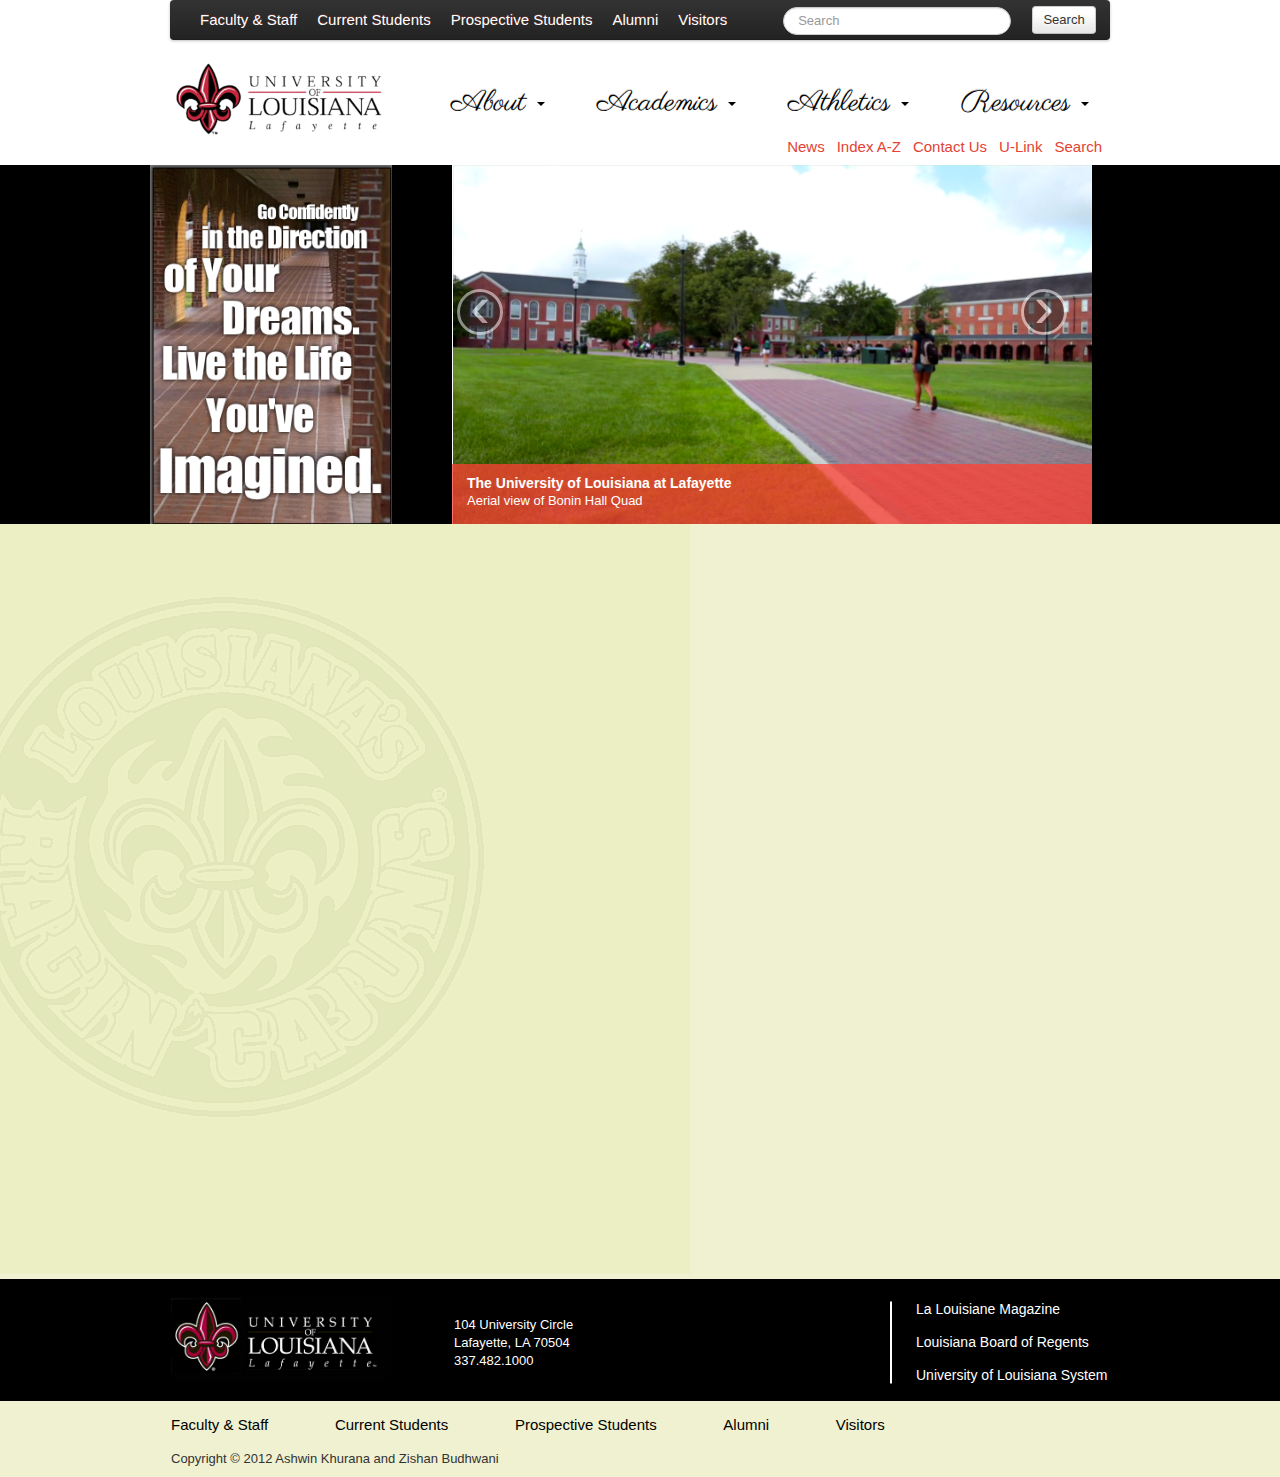
==== index.html @ d175e80d "Fixing black row to proper color" ====
<!DOCTYPE html>
<html lang="en">
  <head>
    <meta charset="utf-8">
    <title>A Generic Page</title>
    <meta name="description" content="something good should go here">
    <meta name="author" content="your name should go here">

    <!-- Le HTML5 shim, for IE6-8 support of HTML elements -->
    <!--[if lt IE 9]>
      <script src="http://html5shim.googlecode.com/svn/trunk/html5.js"></script>
    <![endif]-->

    <!-- Base Stylsheets http://twitter.github.com/bootstrap/ -->
    <link rel="stylesheet" href="stylesheets/lib/bootstrap.css" >
    <link rel="stylesheet" href="stylesheets/lib/jquery.fancybox.css" >


    <!-- Your Stylesheets -->
    <link rel="stylesheet" href="stylesheets/main.css" >
    <link href='http://fonts.googleapis.com/css?family=Parisienne' rel='stylesheet' type='text/css'>


    <!--  jQuery http://jquery.com/ -->
    <script src="javascripts/lib/jquery-1.7.1.min.js"></script>

    <!-- Bootstrap Javascripts http://twitter.github.com/bootstrap/javascript.html -->
    <script src="javascripts/lib/bootstrap.js"></script>

    <!-- Fancybox Lightbox http://fancyapps.com/fancybox/#examples -->
    <script src="javascripts/lib/jquery.fancybox.js"></script>


    <!-- Your Javascripts -->
    <script src="javascripts/main.js"></script>
    

  </head>

  <body>
  
    <div id="nav-top" class="container">  
    <div class="navbar">
      <div class="navbar-inner">
        <div class="container">
          <a class="btn btn-navbar" data-toggle="collapse" data-target=".nav-collapse">
            <span class="icon-bar"></span>
            <span class="icon-bar"></span>
            <span class="icon-bar"></span>
          </a>
          <div class="nav-collapse">
            <ul class="nav">
              <li class="white_font"><a href="facultystaff.html">Faculty & Staff</a></li>
              <li><a href="currentstudents.html">Current Students</a></li>
              <li><a href="prospectivestudents.html">Prospective Students</a></li>
              <li><a href="alumni.html">Alumni</a></li>
              <li><a href="visitors.html">Visitors</a></li>
            </ul>
            <ul id="search_top_nav" class="nav">
              <li>
                <input type="text" placeholder="Search" class="input-long search-query search_box_top_nav">
                <i class="icon-search icon-white search_icon_top_nav"></i>
                  <button type="submit" action="submit" class="btn">Search</button>
              </li>
            </ul> 
          </div>
        </div>
      </div>
    </div>
    </div>
    
    <div id="first_element" class="container">
      <div  class="span3 home_logo">
        <a href="index.html">
           <img id="home_logo" src="images/Home Logo.png">
        </a>
      </div>
      <div id="dropdown_nav" class="span6 navbar2">
        <div class="navbar-inner2">
        <div class="container">
          <a class="btn btn-navbar" data-toggle="collapse" data-target=".nav-collapse">
            <span class="icon-bar"></span>
            <span class="icon-bar"></span>
            <span class="icon-bar"></span>
          </a>
          <div class="nav-collapse">
            <ul class="nav2 entire_dropdown_shift_left">
              <ul class="nav2">
                  <li class="dropdown dropdown_spacing">
                    <a href="about.html" id="second_nav_dropdown_link">About <b class="caret"></b></a>
                    <ul class="dropdown-menu">
                      <li><a href="http://www.louisiana.edu/AboutUs/History/">U of L At a Glance</a></li>                                 
                      <li class="divider"></li>
                      <li><a href="http://www.louisiana.edu/AboutUs/President.shtml">President's Message</a></li>
                      <li class="divider"></li>
                      <li><a href="http://www.louisiana.edu/EconomicImpact/">Economic Impact</a></li>
                      <li class="divider"></li>
                      <li><a href="http://www.louisiana.edu/AboutUs/Excellence/">Areas of Excellence</a></li>
                      <li class="divider"></li>
                      <li><a href="http://www.louisiana.edu/AboutUs/AreaProfile/">Area Profile</a></li>
                      <li class="divider"></li>
                      <li><a href="http://www.louisiana.edu/AboutUs/CampusMap.pdf">Campus Map (pdf)</a></li>
                    </ul>
                  </li>
                  <li class="dropdown dropdown_spacing">
                    <a href="academics.html" id="second_nav_dropdown_link">Academics <b class="caret"></b></a>
                    <ul class="dropdown-menu">
                      <li><a href="http://www.louisiana.edu/Academic/programs.shtml">Undergraduate and</br> Graduate Programs</a></li>
                      <li class="divider"></li>
                      <li><a href="http://gradschool.ucs.louisiana.edu/">Graduate School</a></li>
                      <li class="divider"></li>
                      <li><a href="http://honors.louisiana.edu/">University Honors Program</a></li>
                      <li class="divider"></li>
                      <li><a href="http://www.louisiana.edu/Academic/accreditation.shtml">Accreditation Programs</a></li>
                      <li class="divider"></li>
                      <li><a href="academics.html">More...</a></li>
                    </ul>
                  </li>
                  <li class="dropdown dropdown_spacing">
                    <a href="#" id="second_nav_dropdown_link">Athletics <b class="caret"></b></a>
                    <ul class="dropdown-menu">
                      <li><a href="http://intramurals.louisiana.edu/clubsports.shtml">Club Sports</a></li>
                      <li class="divider"></li>
                      <li><a href="http://intramurals.louisiana.edu/">Recreational Sports</a></li>
                      <li class="divider"></li>
                      <li><a href="http://www.ragincajuns.com/">Ragin Cajuns Website</a></li>
                      <li class="divider"></li>
                      <li><a href="http://www.athleticnetwork.net/site.php">Ragin' Cajuns</br> Athletic Network</a></li>
                    </ul>
                  </li>
                  <li class="dropdown dropdown_spacing">
                    <a href="#" id="second_nav_dropdown_link">Resources <b class="caret"></b></a>
                    <ul class="dropdown-menu">
                      <li><a href="#">Library</a></li>
                      <li class="divider"></li>
                      <li><a href="#">Research</a></li>
                      <li class="divider"></li>
                      <li><a href="#">U of L System</a></li>
                    </ul>
                  </li>
                </ul>
            </ul>
          </div>
        </div>
      </div>
      </div>
      <div class="span-one-third pull-right">
        <ul id="third_nav" class="nav nav-pills">
          <li><a href="news.html">News</a></li>                                                                     <!-- Are we making another page for this? --> 
          <li><a href="http://www.louisiana.edu/AboutUs/IndexAZ.shtml">Index A-Z</a></li>
          <li><a href="contactus.html">Contact Us</a></li>
          <li><a href="https://portal.louisiana.edu:8443/uPortal/">U-Link</a></li>
          <li><a href="http://www.louisiana.edu/AboutUs/Search.shtml">Search</a></li>
        </ul>
      </div>
    </div>
    
    
    
    <div class="row">
      <div class="row">
    <div id="second_element" class="container">
        <img id="walkofhonor" src="images/honorwalktalk.png">
    
      <div id="myCarousel" class="carousel slide pull-right">
            <div class="carousel-inner">
              <div class="item active">
                <img src="images/sshot1.png" alt="">
                <div class="carousel-caption">
                  <h4>The University of Louisiana at Lafayette</h4>
                  <p> Aerial view of Bonin Hall Quad </p>
                </div>
              </div>
              <div class="item">
                <img src="images/sshot2.png" alt="">
                <div class="carousel-caption">
                  <h4>Harnessing the spirit of collaboration</h4>
                  <p></p>
                </div>
              </div>
              <div class="item">
                <img src="images/sshot3.png" alt="">
                <div class="carousel-caption">
                  <h4>Faculty and students work closely together</h4>
                  <p> </p>
                </div>
              </div>
              <div class="item">
                <img src="images/sshot4.png" alt="">
                <div class="carousel-caption">
                  <h4>Lorem ipsum dolor sit amet, consectetur adipisicing elit</h4>
                  <p>sed do eiusmod tempor incididunt</p> 
                </div>
              </div>
              <div class="item">
                <img src="images/sshot5.png" alt="">
                <div class="carousel-caption">
                  <h4>Lorem ipsum dolor sit amet, consectetur adipisicing elit</h4>
                  <p>sed do eiusmod tempor incididunt</p> 
                </div>
              </div>
              <div class="item">
                <img src="images/sshot6.png" alt="">
                <div class="carousel-caption">
                  <h4>Lorem ipsum dolor sit amet, consectetur adipisicing elit</h4>
                  <p>sed do eiusmod tempor incididunt</p> 
                </div>
              </div>
              <div class="item">
                <img src="images/sshot7.png" alt="">
                <div class="carousel-caption">
                  <h4>Lorem ipsum dolor sit amet, consectetur adipisicing elit</h4>
                  <p>sed do eiusmod tempor incididunt</p> 
                </div>
              </div>
              <div class="item">
                <img src="images/sshot8.png" alt="">
                <div class="carousel-caption">
                  <h4>Lorem ipsum dolor sit amet, consectetur adipisicing elit</h4>
                  <p>sed do eiusmod tempor incididunt</p> 
                </div>
              </div>
              <div class="item">
                <img src="images/sshot9.png" alt="">
                <div class="carousel-caption">
                  <h4>Lorem ipsum dolor sit amet, consectetur adipisicing elit</h4>
                  <p>sed do eiusmod tempor incididunt</p> 
                </div>
              </div>
              <div class="item">
                <img src="images/sshot10.png" alt="">
                <div class="carousel-caption">
                  <h4>Lorem ipsum dolor sit amet, consectetur adipisicing elit</h4>
                  <p>sed do eiusmod tempor incididunt</p>  
                </div>
              </div>
              <div class="item">
                <img src="images/sshot11.png" alt="">
                <div class="carousel-caption">
                  <h4>Lorem ipsum dolor sit amet, consectetur adipisicing elit</h4>
                  <p>sed do eiusmod tempor incididunt</p>  
                </div>
              </div>
              <div class="item">
                <img src="images/sshot12.png" alt="">
                <div class="carousel-caption">
                  <h4>Lorem ipsum dolor sit amet, consectetur adipisicing elit</h4>
                  <p>sed do eiusmod tempor incididunt</p>  
                </div>
              </div>
            </div>
            <a class="left carousel-control" href="#myCarousel" data-slide="prev">&lsaquo;</a>
            <a class="right carousel-control" href="#myCarousel" data-slide="next">&rsaquo;</a>
      </div>
    </div>
    
    
    
    
    <div id="musty_footer" class="row">
      <img src="images/background_seal.gif">
      <div class="container">
        
      </div>  
    </div>
      </div>
    </div>
    
    
    <div class="row">
      <div id="footerlogo_pushright" class="span3">
        <a href="index.html">
          <img src="images/footerlogo.png">
        </a>
      </div>
      <div class="span3">
        <p id="footer_address">104 University Circle</br>
        Lafayette, LA 70504</br>
        337.482.1000</p>
      </div>
      <div id="footerbar" class="span1 offset4">
        <img src="images/footerbar.png">
      </div>
      <div id="footer_menu" class="span3">
        <ul>
          <li id="footer_menu_link"><a href="http://www.louisiana.edu/Advancement/PRNS/lala/2011-SUMM/lalouSummer%202011.shtml">La Louisiane Magazine</a></li>
          <li id="footer_menu_link"><a href="http://www.regents.state.la.us/">Louisiana Board of Regents</a></li>
          <li id="footer_menu_link"><a href="http://www.ulsystem.net/">University of Louisiana System</a></li>
        </ul>
      </div>        
    </div>
    <div id="musty_footer" class="row">
      <ul class="footer">
        <li id="musty_footer_link" ><a href="facultystaff.html">Faculty & Staff</a></li>
        <li id="musty_footer_link"><a href="currentstudents.html">Current Students</a></li>
        <li id="musty_footer_link"><a href="prospectivestudents.html">Prospective Students</a></li>
        <li id="musty_footer_link"><a href="alumni.html">Alumni</a></li>
        <li id="musty_footer_link"><a href="visitors.html">Visitors</a></li>
      </ul>
      
      <footer class="footer">
        <p> Copyright &copy 2012 Ashwin Khurana and Zishan Budhwani</p>
      </footer>
    </div>
    

    <!-- Le javascript
    ================================================== -->
    <!-- Placed at the end of the document so the pages load faster -->
    <script src="../assets/js/jquery.js"></script>
    <script src="../assets/js/bootstrap-transition.js"></script>
    <script src="../assets/js/bootstrap-alert.js"></script>
    <script src="../assets/js/bootstrap-modal.js"></script>
    <script src="../assets/js/bootstrap-dropdown.js"></script>
    <script src="../assets/js/bootstrap-scrollspy.js"></script>
    <script src="../assets/js/bootstrap-tab.js"></script>
    <script src="../assets/js/bootstrap-tooltip.js"></script>
    <script src="../assets/js/bootstrap-popover.js"></script>
    <script src="../assets/js/bootstrap-button.js"></script>
    <script src="../assets/js/bootstrap-collapse.js"></script>
    <script src="../assets/js/bootstrap-carousel.js"></script>
    <script src="../assets/js/bootstrap-typeahead.js"></script>
    
    
   

  </body>
</html>
---- stylesheets/main.css ----
.search_box_top_nav {
    margin-top: 6.5px;
}

.search_icon_top_nav {
    margin-top: 4px;
}

.home_logo {
    margin-left: 0px;
}

.navbar .nav > li > a {
float: none;
padding: 10px 10px 11px;
line-height: 19px;
color: white;
text-decoration: none;
text-shadow: 0 -1px 0 rgba(277, 66, 52, .25);
font-size: 15px;
}

.navbar .nav > li {
    margin-left: 0px;
}


#dropdown_nav {
    margin-top: 49px;
    height: 36px;
    margin-left: 31px;
    margin-bottom: 0px;
}

#logo {
    margin-left: 15px;
}

#nav-top {
    height: 45px;
}

#search_top_nav {
    margin-left: 36px;
}

#third_nav {
    font-family: "Helvetica Neue", Helvetica, Arial, sans-serif;
    font-size: 15px;
}

#third_nav a {
    color: rgb(227, 66, 52);
    padding-left: 4px;
}


.navbar .nav > li > a:hover {
  background-color: transparent;
  color:  rgb(227, 66, 52);
  text-decoration: none;
}

.dropdown_spacing_resources {
    margin-right: 60px;
}

ul.nav2 li.dropdown:hover ul.dropdown-menu{
    /*allows for hovering over the dropdown to active it*/
    display: block;    
}

.dropdown-menu li > a:hover, .dropdown-menu .active > a, .dropdown-menu .active > a:hover {
  color: #ffffff;
  text-decoration: none;
  background-color: rgb(277, 66, 52);
}

/*Navbar 3 Stuff (Indexed Nav)
--------------------------------------------------------------------------------------------------------------
*/
 
 .nav-tabs > li > a, .nav-pills > li > a {
padding-right: 6px;
padding-left: 6px;
margin-right: 2px;
line-height: 14px;
}

/*Navbar 2 Stuff (Dropdown Nav)
--------------------------------------------------------------------------------------------------------------
*/

input,
textarea,
select,
.uneditable-input {
  display: inline-block;
  width: 198px;
  height: 18px;
  padding: 4px;
  margin-bottom: 9px;
  font-size: 13px;
  line-height: 18px;
  color: #555555;
  border: 1px solid #ccc;
  -webkit-border-radius: 3px;
  -moz-border-radius: 3px;
  border-radius: 3px;
}

.entire_dropdown_shift_left {
    margin-right: 100px;
}

.dropdown_spacing {
    padding-right: 32px;
}

.navbar2 {
  overflow: visible;
  margin-bottom: 18px;
}
.navbar-inner2 {
  padding-left: 20px;
  padding-right: 20px;
  background-color: rgb(255,255,255);
  
  /*
  background-image: -moz-linear-gradient(top, #333333, #222222);
  background-image: -ms-linear-gradient(top, #333333, #222222);
  background-image: -webkit-gradient(linear, 0 0, 0 100%, from(#333333), to(#222222));
  background-image: -webkit-linear-gradient(top, #333333, #222222);
  background-image: -o-linear-gradient(top, #333333, #222222);
  background-image: linear-gradient(top, #333333, #222222);
  
  background-repeat: repeat-x;
  filter: progid:DXImageTransform.Microsoft.gradient(startColorstr='#333333', endColorstr='#222222', GradientType=0);
  -webkit-border-radius: 4px;
  -moz-border-radius: 4px;
  border-radius: 4px;
  
  -webkit-box-shadow: 0 1px 3px rgba(0, 0, 0, 0.25), inset 0 -1px 0 rgba(0, 0, 0, 0.1);
  -moz-box-shadow: 0 1px 3px rgba(0, 0, 0, 0.25), inset 0 -1px 0 rgba(0, 0, 0, 0.1);
  box-shadow: 0 1px 3px rgba(0, 0, 0, 0.25), inset 0 -1px 0 rgba(0, 0, 0, 0.1);
  */
}

#second_nav_dropdown_link {
    font-size: 29px;
    font-family: 'Parisienne', cursive;
}

.btn-navbar {
  display: none;
  float: right;
  padding: 7px 10px;
  margin-left: 5px;
  margin-right: 5px;
  background-color: #2c2c2c;
  background-image: -moz-linear-gradient(top, #333333, #222222);
  background-image: -ms-linear-gradient(top, #333333, #222222);
  background-image: -webkit-gradient(linear, 0 0, 0 100%, from(#333333), to(#222222));
  background-image: -webkit-linear-gradient(top, #333333, #222222);
  background-image: -o-linear-gradient(top, #333333, #222222);
  background-image: linear-gradient(top, #333333, #222222);
  background-repeat: repeat-x;
  filter: progid:DXImageTransform.Microsoft.gradient(startColorstr='#333333', endColorstr='#222222', GradientType=0);
  border-color: #222222 #222222 #000000;
  border-color: rgba(0, 0, 0, 0.1) rgba(0, 0, 0, 0.1) rgba(0, 0, 0, 0.25);
  filter: progid:DXImageTransform.Microsoft.gradient(enabled = false);
  -webkit-box-shadow: inset 0 1px 0 rgba(255, 255, 255, 0.1), 0 1px 0 rgba(255, 255, 255, 0.075);
  -moz-box-shadow: inset 0 1px 0 rgba(255, 255, 255, 0.1), 0 1px 0 rgba(255, 255, 255, 0.075);
  box-shadow: inset 0 1px 0 rgba(255, 255, 255, 0.1), 0 1px 0 rgba(255, 255, 255, 0.075);
}
.btn-navbar:hover,
.btn-navbar:active,
.btn-navbar.active,
.btn-navbar.disabled,
.btn-navbar[disabled] {
  background-color: #222222;
}
.btn-navbar:active, .btn-navbar.active {
  background-color: #080808 \9;
}
.btn-navbar .icon-bar {
  display: block;
  width: 18px;
  height: 2px;
  background-color: #f5f5f5;
  -webkit-border-radius: 1px;
  -moz-border-radius: 1px;
  border-radius: 1px;
  -webkit-box-shadow: 0 1px 0 rgba(0, 0, 0, 0.25);
  -moz-box-shadow: 0 1px 0 rgba(0, 0, 0, 0.25);
  box-shadow: 0 1px 0 rgba(0, 0, 0, 0.25);
}
.btn-navbar .icon-bar + .icon-bar {
  margin-top: 3px;
}
.nav-collapse.collapse {
  height: auto;
}
.navbar2 .brand:hover {
  text-decoration: none;
}
.navbar2 .brand {
  float: left;
  display: block;
  padding: 8px 20px 12px;
  margin-left: -20px;
  font-size: 20px;
  font-weight: 200;
  line-height: 1;
  color: #ffffff;
}
.navbar2 .navbar-text {
  margin-bottom: 0;
  line-height: 40px;
  color:  rgb(227, 66, 52);
}
.navbar2 .navbar-text a:hover {
  color: #ffffff;
  background-color: transparent;
}
.navbar2 .btn, .navbar2 .btn-group {
  margin-top: 5px;
}
.navbar2 .btn-group .btn {
  margin-top: 0;
}
.navbar-fixed-top2 {
  position: fixed;
  top: 0;
  right: 0;
  left: 0;
  z-index: 1030;
}
.navbar-fixed-top2 .navbar-inner2 {
  padding-left: 0;
  padding-right: 0;
  -webkit-border-radius: 0;
  -moz-border-radius: 0;
  border-radius: 0;
}
.navbar2 .nav2 {
  position: relative;
  left: 0;
  display: block;
  float: left;
  margin: 0 10px 0 0;
}
.navbar2 .nav2.pull-right {
  float: right;
}
.navbar2 .nav2 > li {
  display: block;
  float: left;
}
.navbar2 .nav2 > li > a {
  float: none;
  padding: 10px 10px 11px;
  line-height: 19px;
  color: black;
  text-decoration: none;
  text-shadow: 0 -1px 0 rgba(0, 0, 0, 0.25);
}
.navbar2 .nav2 > li > a:hover {
  background-color: transparent;
  color:  rgb(227, 66, 52);
  text-decoration: none;
}
.navbar2 .nav2 .active > a, .navbar .nav2 .active > a:hover {
  color: #ffffff;
  text-decoration: none;
  background-color: #222222;
  background-color: rgba(0, 0, 0, 0.5);  
}
.navbar2 .divider-vertical {
  height: 40px;
  width: 1px;
  margin: 0 9px;
  overflow: hidden;
  background-color: #222222;
  border-right: 1px solid #333333;
}
.navbar2 .nav2.pull-right {
  margin-left: 10px;
  margin-right: 0;
}
.navbar .dropdown-menu {
  margin-top: 1px;
  -webkit-border-radius: 4px;
  -moz-border-radius: 4px;
  border-radius: 4px;
}
.navbar2 .dropdown-menu:before {
  content: '';
  display: inline-block;
  border-left: 7px solid transparent;
  border-right: 7px solid transparent;
  border-bottom: 7px solid #ccc;
  border-bottom-color: rgba(0, 0, 0, 0.2);
  position: absolute;
  top: -7px;
  left: 9px;
}
.navbar2 .dropdown-menu:after {
  content: '';
  display: inline-block;
  border-left: 6px solid transparent;
  border-right: 6px solid transparent;
  border-bottom: 6px solid #ffffff;
  position: absolute;
  top: -6px;
  left: 10px;
}
.navbar2 .nav2 .dropdown-toggle .caret, .navbar .nav2 .open.dropdown .caret {
  border-top-color: black;
}
.navbar2 .nav2 .active .caret {
  opacity: 1;
  filter: alpha(opacity=100);
}
.navbar2 .nav2 .open > .dropdown-toggle, .navbar .nav2 .active > .dropdown-toggle, .navbar .nav2 .open.active > .dropdown-toggle {
  background-color: transparent;
}
.navbar2 .nav2 .active > .dropdown-toggle:hover {
  color: #ffffff;
}
.navbar2 .nav2.pull-right .dropdown-menu {
  left: auto;
  right: 0;
}
.navbar2 .nav2.pull-right .dropdown-menu:before {
  left: auto;
  right: 12px;
}
.navbar2 .nav2.pull-right .dropdown-menu:after {
  left: auto;
  right: 13px;
}

.caret {
  display: inline-block;
  width: 0;
  height: 0;
  text-indent: -99999px;
  *text-indent: 0;
  vertical-align: top;
  border-left: 4px solid transparent;
  border-right: 4px solid transparent;
  border-top: 4px solid #000000;
  opacity: 1;
  filter: alpha(opacity=30);
  content: "\2193";
}


/*Footer Stuff
--------------------------------------------------------------------------------------------------------------
*/

.hero-unit1 {
  padding: 60px;
  margin-bottom: 30px;
  background-color: black;
  -webkit-border-radius: 6px;
  -moz-border-radius: 6px;
  border-radius: 6px;
}

.row {
  margin-left: -20px;
  *zoom: 1;
  background-color: black;
}

#footerlogo_pushright {
    margin-left: 191px;
    margin-top: 18px;
}

.footer {
    margin-left: 191px;
    margin-top: 15px;
}

#footer_address {
    margin-left: 43px;
    margin-top: 22px;
    color: white;
    margin-top: 37px;
}

#footerbar {
    margin-left: 246px;
    margin-top: 11px;
}

#footer_menu {
    margin-left: -46px;
}

#footer_menu ul {
    list-style-type: none;
    margin-top: 6px;
}

#footer_menu_link {
    padding-top: 15px;
    font-size: 14px;
}

#footer_menu_link a {
    color: white;
}

#footer_menu_link a:hover {
    color: rgb(277, 66, 52);
}

#musty_footer {
    background-color: rgb(239, 241, 208);
}

#musty_footer_link {
    display: inline;
    padding-right: 63px;
    margin-top: 10px;
}

#musty_footer_link a {
    color: black;
    font-size: 15px;
}

#musty_footer_link a:hover {
    color: rgb(277, 66, 52);
}


/* Home Page Carousel Stuff
--------------------------------------------------------------------------------------------------------------
*/


.carousel {
  position: relative;
  margin-bottom: 0px;
  line-height: 1;
  width: 640px;
  margin-right: 8px;
  
}
.carousel-inner {
  overflow: hidden;
  width: 100%;
  position: relative;
  margin-left: 10px;
}
.carousel .item {
  display: none;
  position: relative;
  -webkit-transition: 0.6s ease-in-out left;
  -moz-transition: 0.6s ease-in-out left;
  -ms-transition: 0.6s ease-in-out left;
  -o-transition: 0.6s ease-in-out left;
  transition: 0.6s ease-in-out left;
}
.carousel .item > img {
  display: block;
  line-height: 1;
}
.carousel .active, .carousel .next, .carousel .prev {
  display: block;
}
.carousel .active {
  left: 0;
}
.carousel .next, .carousel .prev {
  position: absolute;
  top: 0;
  width: 100%;
}
.carousel .next {
  left: 100%;
}
.carousel .prev {
  left: -100%;
}
.carousel .next.left, .carousel .prev.right {
  left: 0;
}
.carousel .active.left {
  left: -100%;
}
.carousel .active.right {
  left: 100%;
}
.carousel-control {
  position: absolute;
  top: 40%;
  left: 15px;
  width: 40px;
  height: 40px;
  margin-top: -20px;
  font-size: 60px;
  font-weight: 100;
  line-height: 30px;
  color: #ffffff;
  text-align: center;
  background: #222222;
  border: 3px solid #ffffff;
  -webkit-border-radius: 23px;
  -moz-border-radius: 23px;
  border-radius: 23px;
  opacity: 0.5;
  filter: alpha(opacity=50);
}
.carousel-control.right {
  left: auto;
  right: 15px;
}
.carousel-control:hover {
  color: #ffffff;
  text-decoration: none;
  opacity: 0.9;
  filter: alpha(opacity=90);
}
.carousel-caption {
  position: absolute;
  left: 0;
  right: 0;
  bottom: 0;
  padding: 10px 15px 5px;
  background: #333333;
  background: rgba(277, 66, 52, 0.75);
}
.carousel-caption h4, .carousel-caption p {
  color: #ffffff;
}


/* Middle of Home Page Stuff
--------------------------------------------------------------------------------------------------------------
*/

#walkofhonor {
    height: 360px;
}

#first_element {
    height: 120px;
}

#second_element {
    margin-top: 0px;
    height: 359px;
}

#home_logo {
    margin-top: 16px;
}

#middle_stuff {
    background-color: rgb(235, 239, 195);
    background-image: url('images/background_seal.gif');
    background-repeat:no-repeat;
    background-attachment:fixed;
    margin-left: 25px;
}

 {
    background-color: rgb(235, 239, 195);
}
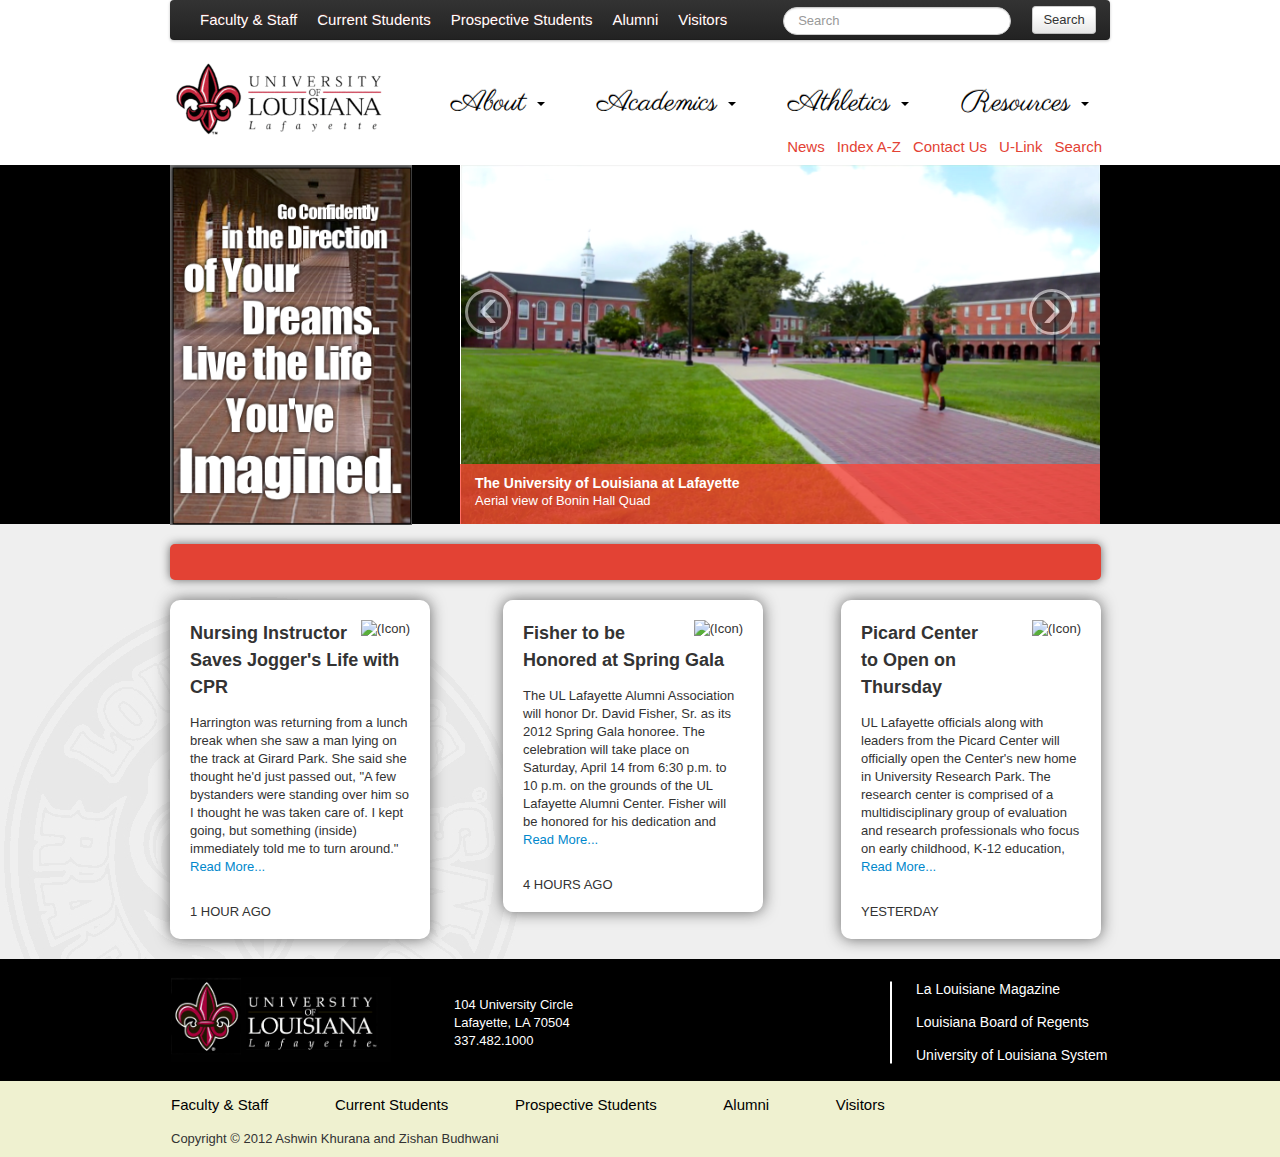
==== commit cd0e80d5: "Hella shit" ====
--- a/index.html
+++ b/index.html
@@ -146,7 +146,7 @@
       </div>
       <div class="span-one-third pull-right">
         <ul id="third_nav" class="nav nav-pills">
-          <li><a href="news.html">News</a></li>                                                                     <!-- Are we making another page for this? --> 
+          <li><a href="news.html">News</a></li>                                                                    
           <li><a href="http://www.louisiana.edu/AboutUs/IndexAZ.shtml">Index A-Z</a></li>
           <li><a href="contactus.html">Contact Us</a></li>
           <li><a href="https://portal.louisiana.edu:8443/uPortal/">U-Link</a></li>
@@ -157,8 +157,8 @@
     
     
     
-    <div class="row">
-      <div class="row">
+    <div id="middle_row" class="row">
+      <div id="middle_row" class="row">
     <div id="second_element" class="container">
         <img id="walkofhonor" src="images/honorwalktalk.png">
     
@@ -251,23 +251,51 @@
             </div>
             <a class="left carousel-control" href="#myCarousel" data-slide="prev">&lsaquo;</a>
             <a class="right carousel-control" href="#myCarousel" data-slide="next">&rsaquo;</a>
-      </div>
-    </div>
-    
-    
-    
-    
-    <div id="musty_footer" class="row">
-      <img src="images/background_seal.gif">
-      <div class="container">
-        
+        </div>    
+    </div>
+    </div>
+   </div>
+   
+    <div id="content_row" class="row">
+      <div id="news_bar_top"class="span10">
+        </br></br>
+      </div>
+      <div class="span3" id="floating_news1">
+        <img id="opacity1" alt="(Icon)" class="pull-right" src="http://aggieserve.tamu.edu/static/icons/png32/directory_listing.png">
+        <a href="http://www.louisiana.edu/Advancement/PRNS/news/2011/278.shtml"><h3 id="news_link">Nursing Instructor Saves Jogger's Life with CPR</h3></a>
+        <dl>
+          <p>Harrington was returning from a lunch break when she saw a man lying on the track at Girard Park. She said she thought he'd just passed out, "A      few          bystanders were standing over him so I thought he was taken care of. I kept going, but something (inside) immediately told me to turn around."
+             <a href="http://www.louisiana.edu/Advancement/PRNS/news/2011/278.shtml">Read More...</a>
+          </p>
+          </br>
+          <p>1 HOUR AGO</p>
+          </dl>
       </div>  
-    </div>
-      </div>
-    </div>
-    
-    
-    <div class="row">
+      <div class="span3" id="floating_news2">
+        <img id="opacity1" alt="(Icon)" class="pull-right" src="http://aggieserve.tamu.edu/static/icons/png32/directory_listing.png">
+        <a href="http://www.louisiana.edu/Advancement/PRNS/news/2011/291.shtml"><h3 id="news_link">Fisher to be </br>Honored at Spring Gala</h3></a>
+        <dl>
+          <p>The UL Lafayette Alumni Association will honor Dr. David Fisher, Sr. as its 2012 Spring Gala honoree. The celebration will take place on Saturday, April 14        from 6:30 p.m. to 10 p.m. on the grounds of the UL Lafayette Alumni Center. Fisher will be honored for his dedication and 
+             <a href="http://www.louisiana.edu/Advancement/PRNS/news/2011/291.shtml">Read More...</a>
+          </p>
+          </br>
+          <p>4 HOURS AGO</p>
+          </dl>
+      </div>
+      <div class="span3" id="floating_news3">
+        <img id="opacity1" alt="(Icon)" class="pull-right" src="http://aggieserve.tamu.edu/static/icons/png32/directory_listing.png">
+        <a href="http://www.louisiana.edu/Advancement/PRNS/news/2011/281.shtml"><h3 id="news_link">Picard Center </br>to Open on </br>Thursday</h3></a>
+        <dl>
+          <p>UL Lafayette officials along with leaders from the Picard Center will officially open the Center's new home in University Research Park. The research center is comprised of a multidisciplinary group of evaluation and research professionals who focus on early childhood, K-12 education,
+             <a href="http://www.louisiana.edu/Advancement/PRNS/news/2011/281.shtml">Read More...</a>
+          </p>
+          </br>
+          <p>YESTERDAY</p>
+          </dl>
+      </div>  
+    </div>
+    
+    <div id="row1" class="row">
       <div id="footerlogo_pushright" class="span3">
         <a href="index.html">
           <img src="images/footerlogo.png">
--- a/stylesheets/main.css
+++ b/stylesheets/main.css
@@ -377,6 +377,20 @@
   background-color: black;
 }
 
+#row1 {
+  margin-left: -20px;
+  *zoom: 1;
+  background-color: black;
+}
+
+#content_row {
+    background:url(background_seal.jpg);
+    background-color: rgb(239,239,239);
+    -moz-background-size:; /* Firefox 3.6 */
+    background-size:;
+    background-repeat:no-repeat;
+}
+
 #footerlogo_pushright {
     margin-left: 191px;
     margin-top: 18px;
@@ -445,13 +459,18 @@
 --------------------------------------------------------------------------------------------------------------
 */
 
+#myCarousel {
+    margin-left: 25px;
+   
+}
 
 .carousel {
   position: relative;
   margin-bottom: 0px;
   line-height: 1;
   width: 640px;
-  margin-right: 8px;
+  margin-right: 0px;
+   
   
 }
 .carousel-inner {
@@ -459,6 +478,7 @@
   width: 100%;
   position: relative;
   margin-left: 10px;
+  
 }
 .carousel .item {
   display: none;
@@ -468,6 +488,7 @@
   -ms-transition: 0.6s ease-in-out left;
   -o-transition: 0.6s ease-in-out left;
   transition: 0.6s ease-in-out left;
+  
 }
 .carousel .item > img {
   display: block;
@@ -549,6 +570,7 @@
 
 #walkofhonor {
     height: 360px;
+    margin-left: 20px;
 }
 
 #first_element {
@@ -558,6 +580,7 @@
 #second_element {
     margin-top: 0px;
     height: 359px;
+    background-color: black;
 }
 
 #home_logo {
@@ -565,13 +588,87 @@
 }
 
 #middle_stuff {
-    background-color: rgb(235, 239, 195);
-    background-image: url('images/background_seal.gif');
+    /*background-color: rgb(235, 239, 195);*/
+    background-image: url('/images/background_seal.gif');
     background-repeat:no-repeat;
     background-attachment:fixed;
     margin-left: 25px;
 }
 
- {
-    background-color: rgb(235, 239, 195);
-}+#middle_row {
+    background-color: black;
+}
+
+
+#floating_news1 {
+	
+        margin-left: 190px;
+        margin-top: 20px;
+        margin-bottom: 20px;
+	padding: 20px 20px 0px 20px;
+	background: #FFF;
+
+	border-radius: 10px;
+	-moz-border-radius: 10px;
+	-webkit-border-radius: 10px;
+	
+	-webkit-box-shadow:0 0 15px #666666; 
+	-moz-box-shadow: 0 0 15px #666666; 
+	box-shadow:0 0 15px #666666; 
+}
+
+#floating_news2 {
+	
+        margin-left: 73px;
+        margin-right: 58px;
+        margin-top: 20px;
+        margin-bottom: 20px;
+	padding: 20px 20px 0px 20px;
+	background: #FFF;
+
+	border-radius: 10px;
+	-moz-border-radius: 10px;
+	-webkit-border-radius: 10px;
+	
+	-webkit-box-shadow:0 0 15px #666666; 
+	-moz-box-shadow: 0 0 15px #666666; 
+	box-shadow:0 0 15px #666666; 
+}
+
+#floating_news3 {
+	
+        
+        margin-top: 20px;
+        margin-bottom: 20px;
+	padding: 20px 20px 0px 20px;
+	background: #FFF;
+
+	border-radius: 10px;
+	-moz-border-radius: 10px;
+	-webkit-border-radius: 10px;
+	
+	-webkit-box-shadow:0 0 15px #666666; 
+	-moz-box-shadow: 0 0 15px #666666; 
+	box-shadow:0 0 15px #666666; 
+}
+
+#news_bar_top {
+    margin-left: 190px;
+    margin-top: 20px;
+    width: 931px;
+    background: #E34234;
+    	border-radius: 5px;
+	-moz-border-radius: 5px;
+	-webkit-border-radius: 5px;
+	
+	-webkit-box-shadow:0 0 10px #666666; 
+	-moz-box-shadow: 0 0 10px #666666; 
+	box-shadow:0 0 10px #666666; 
+
+}
+
+#news_link:hover {
+  background-color: transparent;
+  color:  rgb(227, 66, 52);
+  text-decoration: none;
+}
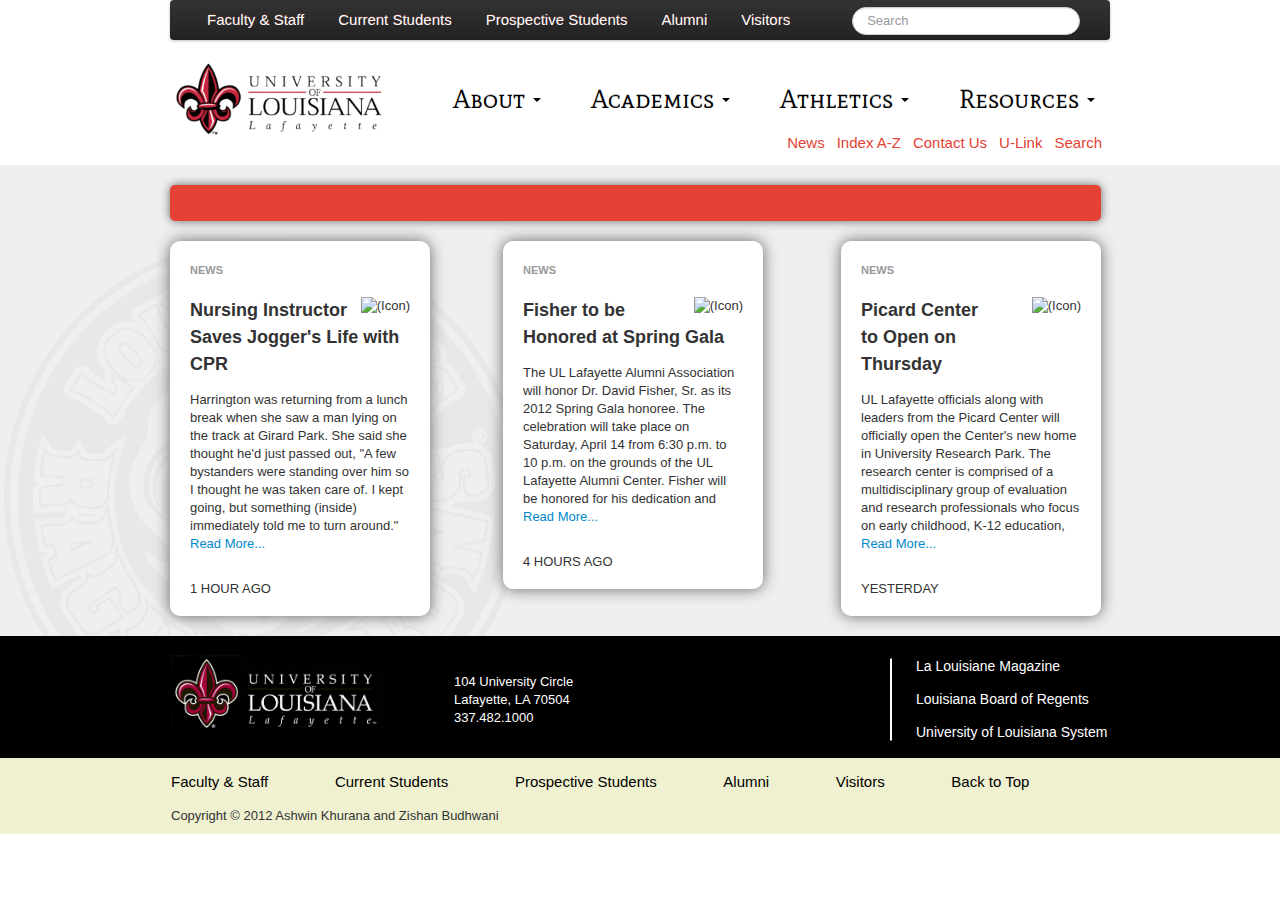
==== commit dabf4039: "Lots of Stuff" ====
--- a/index.html
+++ b/index.html
@@ -18,7 +18,7 @@
 
     <!-- Your Stylesheets -->
     <link rel="stylesheet" href="stylesheets/main.css" >
-    <link href='http://fonts.googleapis.com/css?family=Parisienne' rel='stylesheet' type='text/css'>
+    <link href='http://fonts.googleapis.com/css?family=Mate+SC' rel='stylesheet' type='text/css'>
 
 
     <!--  jQuery http://jquery.com/ -->
@@ -50,7 +50,7 @@
           </a>
           <div class="nav-collapse">
             <ul class="nav">
-              <li class="white_font"><a href="facultystaff.html">Faculty & Staff</a></li>
+              <li><a href="facultystaff.html">Faculty & Staff</a></li>
               <li><a href="currentstudents.html">Current Students</a></li>
               <li><a href="prospectivestudents.html">Prospective Students</a></li>
               <li><a href="alumni.html">Alumni</a></li>
@@ -60,7 +60,7 @@
               <li>
                 <input type="text" placeholder="Search" class="input-long search-query search_box_top_nav">
                 <i class="icon-search icon-white search_icon_top_nav"></i>
-                  <button type="submit" action="submit" class="btn">Search</button>
+                  
               </li>
             </ul> 
           </div>
@@ -157,7 +157,7 @@
     
     
     
-    <div id="middle_row" class="row">
+    <!--<div id="middle_row" class="row">
       <div id="middle_row" class="row">
     <div id="second_element" class="container">
         <img id="walkofhonor" src="images/honorwalktalk.png">
@@ -254,13 +254,14 @@
         </div>    
     </div>
     </div>
-   </div>
+   </div>-->
    
     <div id="content_row" class="row">
       <div id="news_bar_top"class="span10">
         </br></br>
       </div>
       <div class="span3" id="floating_news1">
+        <h6>NEWS</h6></br>
         <img id="opacity1" alt="(Icon)" class="pull-right" src="http://aggieserve.tamu.edu/static/icons/png32/directory_listing.png">
         <a href="http://www.louisiana.edu/Advancement/PRNS/news/2011/278.shtml"><h3 id="news_link">Nursing Instructor Saves Jogger's Life with CPR</h3></a>
         <dl>
@@ -272,6 +273,7 @@
           </dl>
       </div>  
       <div class="span3" id="floating_news2">
+        <h6>NEWS</h6></br>
         <img id="opacity1" alt="(Icon)" class="pull-right" src="http://aggieserve.tamu.edu/static/icons/png32/directory_listing.png">
         <a href="http://www.louisiana.edu/Advancement/PRNS/news/2011/291.shtml"><h3 id="news_link">Fisher to be </br>Honored at Spring Gala</h3></a>
         <dl>
@@ -283,6 +285,7 @@
           </dl>
       </div>
       <div class="span3" id="floating_news3">
+        <h6>NEWS</h6></br>
         <img id="opacity1" alt="(Icon)" class="pull-right" src="http://aggieserve.tamu.edu/static/icons/png32/directory_listing.png">
         <a href="http://www.louisiana.edu/Advancement/PRNS/news/2011/281.shtml"><h3 id="news_link">Picard Center </br>to Open on </br>Thursday</h3></a>
         <dl>
@@ -324,6 +327,8 @@
         <li id="musty_footer_link"><a href="prospectivestudents.html">Prospective Students</a></li>
         <li id="musty_footer_link"><a href="alumni.html">Alumni</a></li>
         <li id="musty_footer_link"><a href="visitors.html">Visitors</a></li>
+        <li id="musty_footer_link"><a href="index.html">Back to Top</a></li>
+
       </ul>
       
       <footer class="footer">
--- a/stylesheets/main.css
+++ b/stylesheets/main.css
@@ -4,7 +4,7 @@
 }
 
 .search_icon_top_nav {
-    margin-top: 4px;
+    margin-top: 5px;
 }
 
 .home_logo {
@@ -13,7 +13,7 @@
 
 .navbar .nav > li > a {
 float: none;
-padding: 10px 10px 11px;
+padding: 10px 17px 11px;
 line-height: 19px;
 color: white;
 text-decoration: none;
@@ -27,7 +27,7 @@
 
 
 #dropdown_nav {
-    margin-top: 49px;
+    margin-top: 45px;
     height: 36px;
     margin-left: 31px;
     margin-bottom: 0px;
@@ -42,7 +42,7 @@
 }
 
 #search_top_nav {
-    margin-left: 36px;
+    margin-left: 35px;
 }
 
 #third_nav {
@@ -115,7 +115,7 @@
 }
 
 .dropdown_spacing {
-    padding-right: 32px;
+    padding-right: 30px;
 }
 
 .navbar2 {
@@ -123,8 +123,8 @@
   margin-bottom: 18px;
 }
 .navbar-inner2 {
-  padding-left: 20px;
-  padding-right: 20px;
+  padding-left: 22px;
+  
   background-color: rgb(255,255,255);
   
   /*
@@ -148,8 +148,8 @@
 }
 
 #second_nav_dropdown_link {
-    font-size: 29px;
-    font-family: 'Parisienne', cursive;
+    font-size: 26px;
+    font-family: 'Mate SC', serif;
 }
 
 .btn-navbar {
@@ -249,7 +249,7 @@
   left: 0;
   display: block;
   float: left;
-  margin: 0 10px 0 0;
+  margin: 0 90px 0 0;
 }
 .navbar2 .nav2.pull-right {
   float: right;
@@ -672,3 +672,243 @@
   color:  rgb(227, 66, 52);
   text-decoration: none;
 }
+
+
+
+
+/*--------------------------------------------------Secondary Pages-------------------------------------------------*/
+
+#content_row_s {
+    background:url(secondary_seal.jpg);
+    background-color: rgb(239,239,239);
+    -moz-background-size:; /* Firefox 3.6 */
+    background-size:;
+    background-repeat:repeat-x;
+}
+
+.sidebar-nav {
+      border-top: 6px solid #A51C30;
+     border-radius: 5px;
+	-moz-border-radius: 5px;
+	-webkit-border-radius: 5px;   
+     border-top-width: 6px;
+     border-top-left-radius: 2px;
+     border-top-right-radius: 2px;
+     border-bottom-left-radius: 0px;
+     border-bottom-right-radius: 0px;
+     border-bottom-left-
+     border-top-style: solid;
+     border-top-color: red;
+    margin-left: 170px;
+    margin-right: -190px;
+    margin-top: 51px;
+    background-color: white;
+    padding: 10px 10px 10px 10px;
+}
+
+.breadcrumb {
+    margin-top: 10px;
+    margin-left: 190px;
+    width: 910px;
+}
+
+#content_row_super {
+    background:url(fac_1.bmp);
+    -moz-background-size:; /* Firefox 3.6 */
+    background-repeat:repeat-x;
+
+}
+
+#breadcrumb_link {
+    color: rgb(277, 66, 52);
+}
+
+#secondary_pg_header {
+    color:white;
+    margin-left: 190px;
+    font-size: 300%;
+    margin-top: -20px;
+}
+
+#header_description {
+    color:white;
+    margin-left: 190px;
+}
+
+/*-------------------------------Sidebar Navigation Stuff----------------------------------*/
+
+
+.nav-list .active > a {
+
+  color: #555555;
+  text-shadow: 0 -1px 0 rgba(0, 0, 0, 0.2);
+  background-color: rgb(277, 66, 52);
+  font-size: 12px;
+  font-family:Arial,Helvetica,sans-serif;
+  font-weight: bold;
+  padding: 10px 10px 10px 10px;
+}
+
+.nav-list .active > a:hover {
+  background-color: rgb(277, 66, 52);
+}
+
+.nav-list .inactive > a {
+  color: #555555;
+  text-shadow: 0 -1px 0 rgba(0, 0, 0, 0.2);
+  background-color: white;
+  font-family:Arial,Helvetica,sans-serif;
+  font-size: 12px;
+  font-weight: bold;
+  padding: 10px 10px 10px 10px;
+}
+
+.nav-list .inactive > a:hover {
+  background-color: white;
+  text-decoration: underline;
+  color: rgb(277, 66, 52);
+}
+
+/*-------------------------------Accordian Stuff----------------------------------*/
+
+.accordion {
+    border-top: 6px solid #A51C30;
+     border-radius: 5px;
+	-moz-border-radius: 5px;
+	-webkit-border-radius: 5px;   
+     border-top-width: 6px;
+     border-top-left-radius: 2px;
+     border-top-right-radius: 2px;
+     border-bottom-left-radius: 0px;
+     border-bottom-right-radius: 0px;
+     border-bottom-left-
+     border-top-style: solid;
+     border-top-color: red;
+  margin-top: 51px;
+  margin-bottom: 18px;
+  margin-left: 220px;
+}
+
+.accordion-group {
+     
+  margin-bottom: 2px;
+  border: 1px solid #e5e5e5;
+  -webkit-border-radius: 3px;
+  -moz-border-radius: 3px;
+  border-radius: 3px;
+  background-color: white;
+}
+
+.accordion-toggle {
+    color: rgb(81, 81, 81);
+    text-decoration: none;
+}
+
+.accordion-toggle:hover {
+    color: rgb(277, 66, 52);
+    text-decoration: underline;
+}
+
+.two-columns {
+    -moz-column-count:2; /* Firefox */
+    -webkit-column-count:2; /* Safari and Chrome */
+    column-count:2;
+}
+
+/*-------------------------------Middle-Page Headers----------------------------------*/
+
+#floating_header1 {
+	
+        margin-left: 244px;
+        margin-top: 50px;
+        margin-bottom: 20px;
+	padding: 20px 20px 0px 20px;
+	background: #FFF;
+
+	border-radius: 10px;
+	-moz-border-radius: 10px;
+	-webkit-border-radius: 10px;
+	
+	-webkit-box-shadow:0 0 10px #666666; 
+	-moz-box-shadow: 0 0 10px #666666; 
+	box-shadow:0 0 10px #666666; 
+}
+
+#floating_header2 {
+	height: 212px;
+        margin-left: 30px;
+        margin-right: 58px;
+        margin-top: 50px;
+        margin-bottom: 10px;
+	padding: 10px 20px 10px 20px;
+	background: #FFF;
+
+	border-radius: 10px;
+	-moz-border-radius: 10px;
+	-webkit-border-radius: 10px;
+	
+	-webkit-box-shadow:0 0 5px #666666; 
+	-moz-box-shadow: 0 0 5px #666666; 
+	box-shadow:0 0 5px #666666; 
+}
+
+.img_shadow {
+    -webkit-box-shadow:0 0 1px #666666; 
+	-moz-box-shadow: 0 0 1px #666666; 
+	box-shadow:0 0 1px #666666; 
+}
+
+#floating_header2-2 {
+	height: 210px;
+        margin-left: 30px;
+        margin-right: 58px;
+        margin-top: 10px;
+        margin-bottom: 10px;
+	padding: 10px 20px 10px 20px;
+	background: #FFF;
+
+	border-radius: 10px;
+	-moz-border-radius: 10px;
+	-webkit-border-radius: 10px;
+	
+	-webkit-box-shadow:0 0 15px #666666; 
+	-moz-box-shadow: 0 0 5px #666666; 
+	box-shadow:0 0 5px #666666; 
+}
+
+#floating_header2-3 {
+	height: 232px;
+        margin-left: 0px;
+        margin-right: 170px;
+        margin-top: 10px;
+        margin-bottom: 10px;
+	padding: 10px 20px 10px 20px;
+	background: #FFF;
+
+	border-radius: 10px;
+	-moz-border-radius: 10px;
+	-webkit-border-radius: 10px;
+	
+	-webkit-box-shadow:0 0 15px #666666; 
+	-moz-box-shadow: 0 0 5px #666666; 
+	box-shadow:0 0 5px #666666; 
+}
+
+#gradbullsshot {
+    height: 126px;
+    margin-left: 28px;
+}
+
+#shift_gradbull_link {
+    margin-left: 28px;
+}
+
+
+#shift_gradbull_link:hover {
+    color: rgb(277, 66, 52);
+}
+
+#adcalsshot {
+    height: 128px;
+    margin-left: 30px;
+}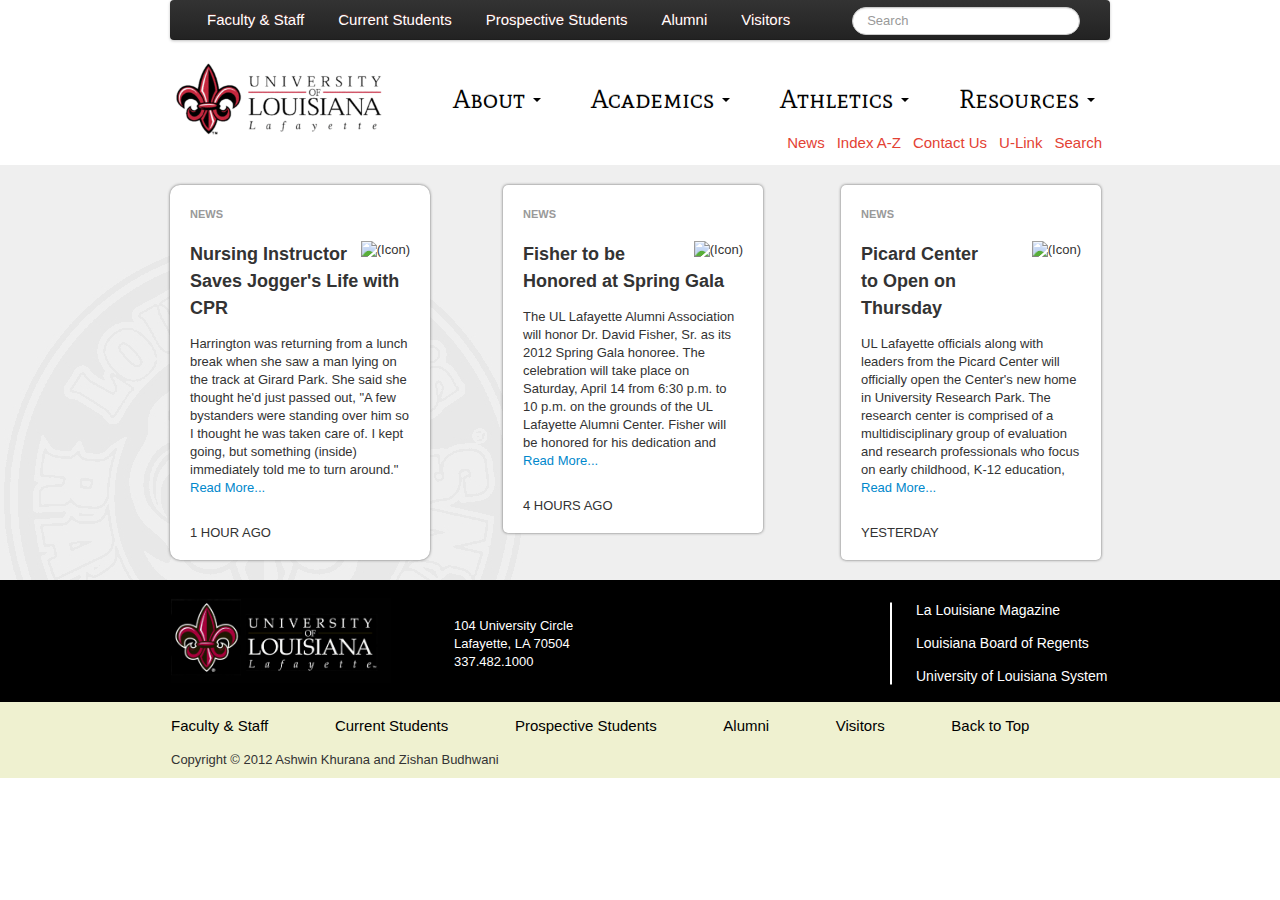
==== commit a78b2fa9: "made search bar icon linkable to "search" on louisiana.edu" ====
--- a/index.html
+++ b/index.html
@@ -59,8 +59,9 @@
             <ul id="search_top_nav" class="nav">
               <li>
                 <input type="text" placeholder="Search" class="input-long search-query search_box_top_nav">
-                <i class="icon-search icon-white search_icon_top_nav"></i>
-                  
+                <a id="search-icon_link" href="http://www.louisiana.edu/AboutUs/Search.shtml">
+                  <i class="icon-search icon-white search_icon_top_nav"></i>
+                </a>   
               </li>
             </ul> 
           </div>
@@ -257,9 +258,9 @@
    </div>-->
    
     <div id="content_row" class="row">
-      <div id="news_bar_top"class="span10">
+      <!--<div id="news_bar_top"class="span10">----------------------Red Bar separating news part 
         </br></br>
-      </div>
+      </div>---------->
       <div class="span3" id="floating_news1">
         <h6>NEWS</h6></br>
         <img id="opacity1" alt="(Icon)" class="pull-right" src="http://aggieserve.tamu.edu/static/icons/png32/directory_listing.png">
--- a/stylesheets/main.css
+++ b/stylesheets/main.css
@@ -4,7 +4,13 @@
 }
 
 .search_icon_top_nav {
-    margin-top: 5px;
+    margin-top: 7px;
+}
+
+#search-icon_link {
+    padding: 0px 0px 0px 0px;
+    display: inline;
+    
 }
 
 .home_logo {
@@ -612,9 +618,9 @@
 	-moz-border-radius: 10px;
 	-webkit-border-radius: 10px;
 	
-	-webkit-box-shadow:0 0 15px #666666; 
-	-moz-box-shadow: 0 0 15px #666666; 
-	box-shadow:0 0 15px #666666; 
+	-webkit-box-shadow:0 0 3px #666666; 
+	-moz-box-shadow: 0 0 3px #666666; 
+	box-shadow:0 0 3px #666666; 
 }
 
 #floating_news2 {
@@ -626,13 +632,13 @@
 	padding: 20px 20px 0px 20px;
 	background: #FFF;
 
-	border-radius: 10px;
-	-moz-border-radius: 10px;
-	-webkit-border-radius: 10px;
-	
-	-webkit-box-shadow:0 0 15px #666666; 
-	-moz-box-shadow: 0 0 15px #666666; 
-	box-shadow:0 0 15px #666666; 
+	border-radius: 5px;
+	-moz-border-radius: 5px;
+	-webkit-border-radius: 5px;
+	
+	-webkit-box-shadow:0 0 3px #666666; 
+	-moz-box-shadow: 0 0 3px #666666; 
+	box-shadow:0 0 3px #666666; 
 }
 
 #floating_news3 {
@@ -643,13 +649,13 @@
 	padding: 20px 20px 0px 20px;
 	background: #FFF;
 
-	border-radius: 10px;
-	-moz-border-radius: 10px;
-	-webkit-border-radius: 10px;
-	
-	-webkit-box-shadow:0 0 15px #666666; 
-	-moz-box-shadow: 0 0 15px #666666; 
-	box-shadow:0 0 15px #666666; 
+	border-radius: 5px;
+	-moz-border-radius: 5px;
+	-webkit-border-radius: 5px;
+	
+	-webkit-box-shadow:0 0 3px #666666; 
+	-moz-box-shadow: 0 0 3px #666666; 
+	box-shadow:0 0 3px #666666; 
 }
 
 #news_bar_top {
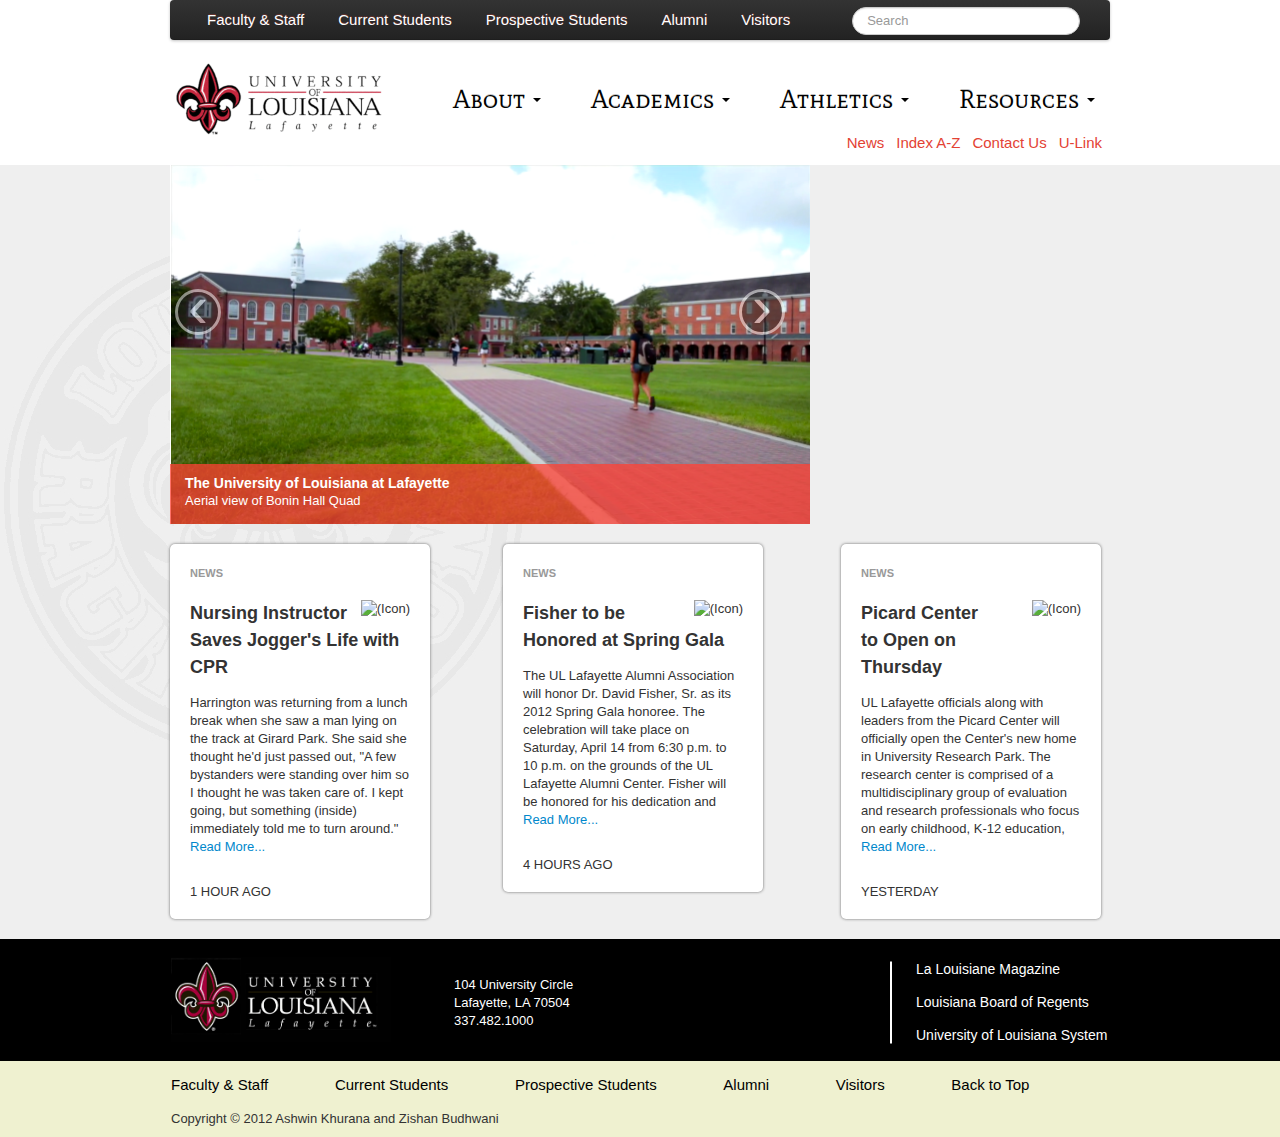
==== commit 9918d293: "Deleted middle Row stuff from home page and moved carousel" ====
--- a/index.html
+++ b/index.html
@@ -151,116 +151,111 @@
           <li><a href="http://www.louisiana.edu/AboutUs/IndexAZ.shtml">Index A-Z</a></li>
           <li><a href="contactus.html">Contact Us</a></li>
           <li><a href="https://portal.louisiana.edu:8443/uPortal/">U-Link</a></li>
-          <li><a href="http://www.louisiana.edu/AboutUs/Search.shtml">Search</a></li>
         </ul>
       </div>
     </div>
     
     
-    
-    <!--<div id="middle_row" class="row">
-      <div id="middle_row" class="row">
-    <div id="second_element" class="container">
-        <img id="walkofhonor" src="images/honorwalktalk.png">
-    
-      <div id="myCarousel" class="carousel slide pull-right">
-            <div class="carousel-inner">
-              <div class="item active">
-                <img src="images/sshot1.png" alt="">
-                <div class="carousel-caption">
-                  <h4>The University of Louisiana at Lafayette</h4>
-                  <p> Aerial view of Bonin Hall Quad </p>
-                </div>
-              </div>
-              <div class="item">
-                <img src="images/sshot2.png" alt="">
-                <div class="carousel-caption">
-                  <h4>Harnessing the spirit of collaboration</h4>
-                  <p></p>
-                </div>
-              </div>
-              <div class="item">
-                <img src="images/sshot3.png" alt="">
-                <div class="carousel-caption">
-                  <h4>Faculty and students work closely together</h4>
-                  <p> </p>
-                </div>
-              </div>
-              <div class="item">
-                <img src="images/sshot4.png" alt="">
-                <div class="carousel-caption">
-                  <h4>Lorem ipsum dolor sit amet, consectetur adipisicing elit</h4>
-                  <p>sed do eiusmod tempor incididunt</p> 
-                </div>
-              </div>
-              <div class="item">
-                <img src="images/sshot5.png" alt="">
-                <div class="carousel-caption">
-                  <h4>Lorem ipsum dolor sit amet, consectetur adipisicing elit</h4>
-                  <p>sed do eiusmod tempor incididunt</p> 
-                </div>
-              </div>
-              <div class="item">
-                <img src="images/sshot6.png" alt="">
-                <div class="carousel-caption">
-                  <h4>Lorem ipsum dolor sit amet, consectetur adipisicing elit</h4>
-                  <p>sed do eiusmod tempor incididunt</p> 
-                </div>
-              </div>
-              <div class="item">
-                <img src="images/sshot7.png" alt="">
-                <div class="carousel-caption">
-                  <h4>Lorem ipsum dolor sit amet, consectetur adipisicing elit</h4>
-                  <p>sed do eiusmod tempor incididunt</p> 
-                </div>
-              </div>
-              <div class="item">
-                <img src="images/sshot8.png" alt="">
-                <div class="carousel-caption">
-                  <h4>Lorem ipsum dolor sit amet, consectetur adipisicing elit</h4>
-                  <p>sed do eiusmod tempor incididunt</p> 
-                </div>
-              </div>
-              <div class="item">
-                <img src="images/sshot9.png" alt="">
-                <div class="carousel-caption">
-                  <h4>Lorem ipsum dolor sit amet, consectetur adipisicing elit</h4>
-                  <p>sed do eiusmod tempor incididunt</p> 
-                </div>
-              </div>
-              <div class="item">
-                <img src="images/sshot10.png" alt="">
-                <div class="carousel-caption">
-                  <h4>Lorem ipsum dolor sit amet, consectetur adipisicing elit</h4>
-                  <p>sed do eiusmod tempor incididunt</p>  
-                </div>
-              </div>
-              <div class="item">
-                <img src="images/sshot11.png" alt="">
-                <div class="carousel-caption">
-                  <h4>Lorem ipsum dolor sit amet, consectetur adipisicing elit</h4>
-                  <p>sed do eiusmod tempor incididunt</p>  
-                </div>
-              </div>
-              <div class="item">
-                <img src="images/sshot12.png" alt="">
-                <div class="carousel-caption">
-                  <h4>Lorem ipsum dolor sit amet, consectetur adipisicing elit</h4>
-                  <p>sed do eiusmod tempor incididunt</p>  
-                </div>
-              </div>
-            </div>
-            <a class="left carousel-control" href="#myCarousel" data-slide="prev">&lsaquo;</a>
-            <a class="right carousel-control" href="#myCarousel" data-slide="next">&rsaquo;</a>
-        </div>    
-    </div>
-    </div>
-   </div>-->
    
     <div id="content_row" class="row">
       <!--<div id="news_bar_top"class="span10">----------------------Red Bar separating news part 
         </br></br>
       </div>---------->
+      
+      
+      <div id="myCarousel" class="carousel slide">
+            <div class="carousel-inner">
+              <div class="item active">
+                <img src="images/sshot1.png" alt="">
+                <div class="carousel-caption">
+                  <h4>The University of Louisiana at Lafayette</h4>
+                  <p> Aerial view of Bonin Hall Quad </p>
+                </div>
+              </div>
+              <div class="item">
+                <img src="images/sshot2.png" alt="">
+                <div class="carousel-caption">
+                  <h4>Harnessing the spirit of collaboration</h4>
+                  <p></p>
+                </div>
+              </div>
+              <div class="item">
+                <img src="images/sshot3.png" alt="">
+                <div class="carousel-caption">
+                  <h4>Faculty and students work closely together</h4>
+                  <p> </p>
+                </div>
+              </div>
+              <div class="item">
+                <img src="images/sshot4.png" alt="">
+                <div class="carousel-caption">
+                  <h4>Lorem ipsum dolor sit amet, consectetur adipisicing elit</h4>
+                  <p>sed do eiusmod tempor incididunt</p> 
+                </div>
+              </div>
+              <div class="item">
+                <img src="images/sshot5.png" alt="">
+                <div class="carousel-caption">
+                  <h4>Lorem ipsum dolor sit amet, consectetur adipisicing elit</h4>
+                  <p>sed do eiusmod tempor incididunt</p> 
+                </div>
+              </div>
+              <div class="item">
+                <img src="images/sshot6.png" alt="">
+                <div class="carousel-caption">
+                  <h4>Lorem ipsum dolor sit amet, consectetur adipisicing elit</h4>
+                  <p>sed do eiusmod tempor incididunt</p> 
+                </div>
+              </div>
+              <div class="item">
+                <img src="images/sshot7.png" alt="">
+                <div class="carousel-caption">
+                  <h4>Lorem ipsum dolor sit amet, consectetur adipisicing elit</h4>
+                  <p>sed do eiusmod tempor incididunt</p> 
+                </div>
+              </div>
+              <div class="item">
+                <img src="images/sshot8.png" alt="">
+                <div class="carousel-caption">
+                  <h4>Lorem ipsum dolor sit amet, consectetur adipisicing elit</h4>
+                  <p>sed do eiusmod tempor incididunt</p> 
+                </div>
+              </div>
+              <div class="item">
+                <img src="images/sshot9.png" alt="">
+                <div class="carousel-caption">
+                  <h4>Lorem ipsum dolor sit amet, consectetur adipisicing elit</h4>
+                  <p>sed do eiusmod tempor incididunt</p> 
+                </div>
+              </div>
+              <div class="item">
+                <img src="images/sshot10.png" alt="">
+                <div class="carousel-caption">
+                  <h4>Lorem ipsum dolor sit amet, consectetur adipisicing elit</h4>
+                  <p>sed do eiusmod tempor incididunt</p>  
+                </div>
+              </div>
+              <div class="item">
+                <img src="images/sshot11.png" alt="">
+                <div class="carousel-caption">
+                  <h4>Lorem ipsum dolor sit amet, consectetur adipisicing elit</h4>
+                  <p>sed do eiusmod tempor incididunt</p>  
+                </div>
+              </div>
+              <div class="item">
+                <img src="images/sshot12.png" alt="">
+                <div class="carousel-caption">
+                  <h4>Lorem ipsum dolor sit amet, consectetur adipisicing elit</h4>
+                  <p>sed do eiusmod tempor incididunt</p>  
+                </div>
+              </div>
+            </div>
+            <a class="left carousel-control" href="#myCarousel" data-slide="prev">&lsaquo;</a>
+            <a class="right carousel-control" href="#myCarousel" data-slide="next">&rsaquo;</a>
+      </div>
+      
+      
+      
       <div class="span3" id="floating_news1">
         <h6>NEWS</h6></br>
         <img id="opacity1" alt="(Icon)" class="pull-right" src="http://aggieserve.tamu.edu/static/icons/png32/directory_listing.png">
--- a/stylesheets/main.css
+++ b/stylesheets/main.css
@@ -466,7 +466,7 @@
 */
 
 #myCarousel {
-    margin-left: 25px;
+    margin-left: 180px;
    
 }
 
@@ -614,9 +614,9 @@
 	padding: 20px 20px 0px 20px;
 	background: #FFF;
 
-	border-radius: 10px;
-	-moz-border-radius: 10px;
-	-webkit-border-radius: 10px;
+	border-radius: 5px;
+	-moz-border-radius: 5px;
+	-webkit-border-radius: 5px;
 	
 	-webkit-box-shadow:0 0 3px #666666; 
 	-moz-box-shadow: 0 0 3px #666666; 
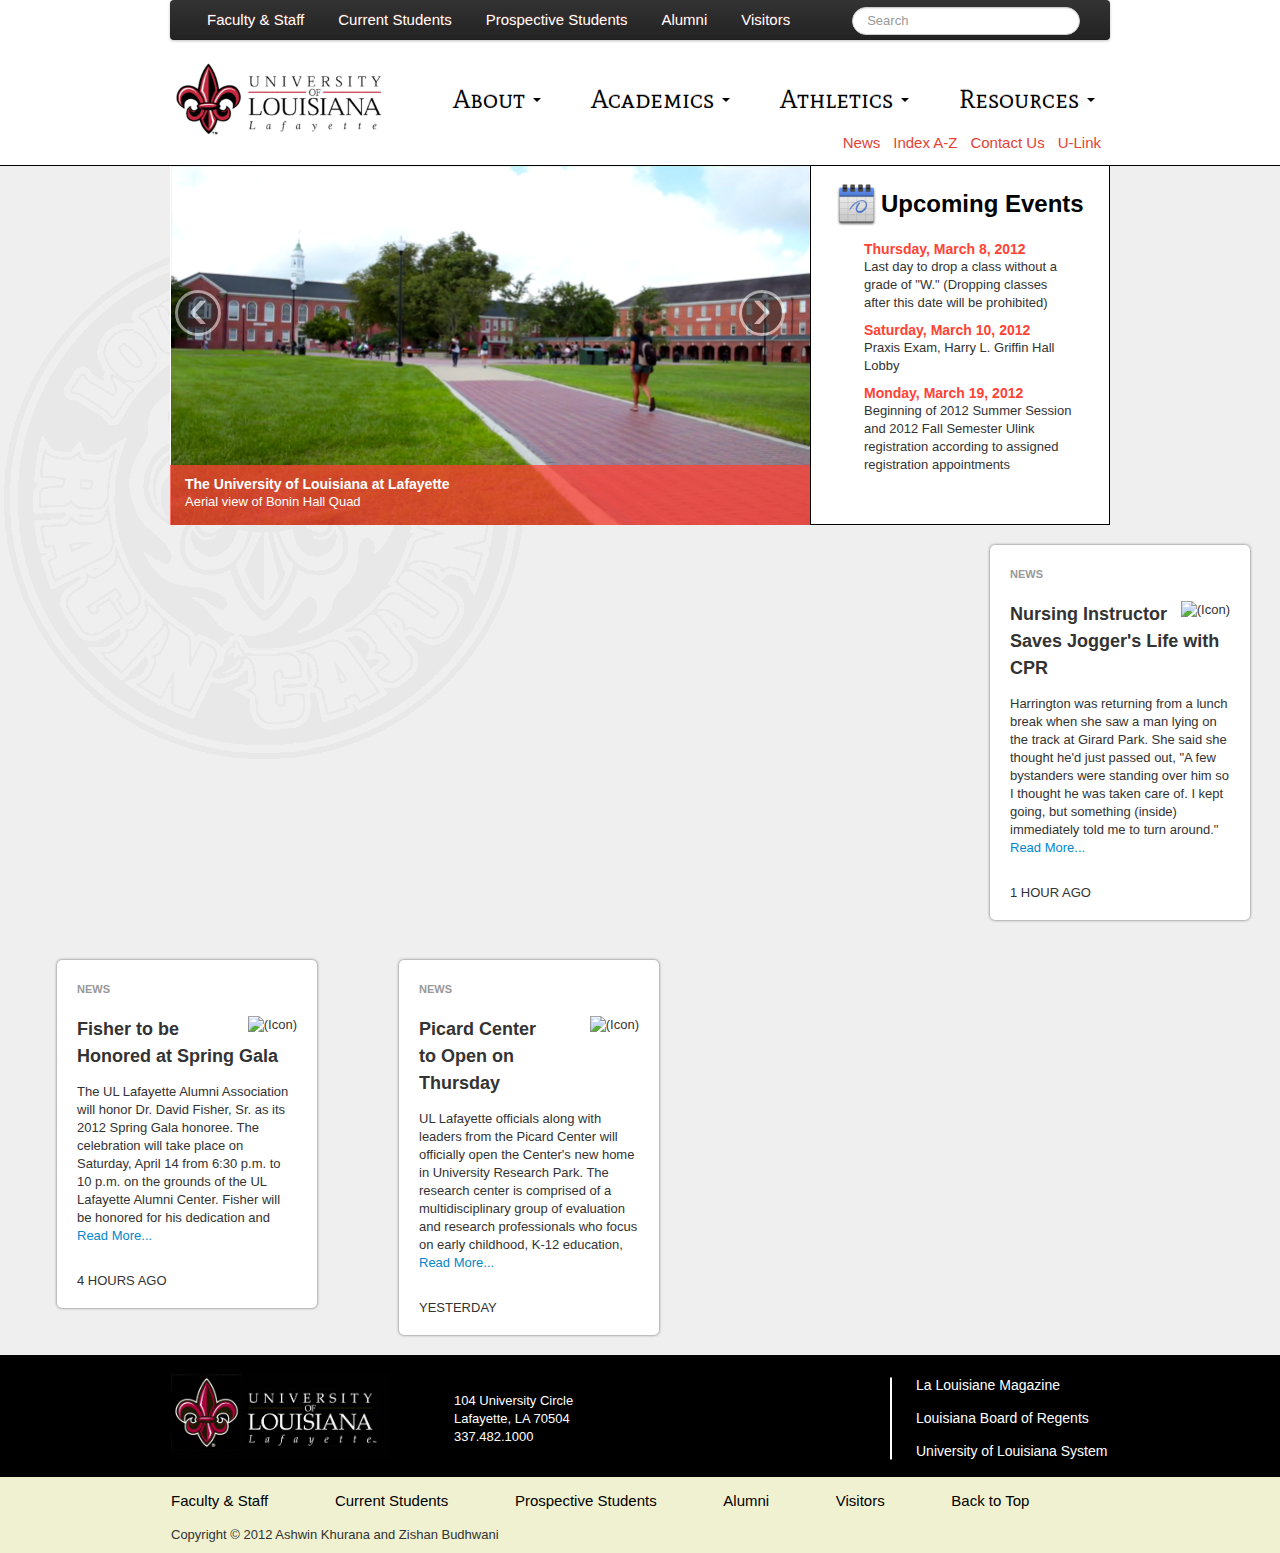
==== commit 29c55f32: "fixed home page" ====
--- a/index.html
+++ b/index.html
@@ -54,7 +54,7 @@
               <li><a href="currentstudents.html">Current Students</a></li>
               <li><a href="prospectivestudents.html">Prospective Students</a></li>
               <li><a href="alumni.html">Alumni</a></li>
-              <li><a href="visitors.html">Visitors</a></li>
+              <li><a href="http://www.louisiana.edu/AboutUs/LinksFor/Visitors.shtml">Visitors</a></li>
             </ul>
             <ul id="search_top_nav" class="nav">
               <li>
@@ -147,15 +147,16 @@
       </div>
       <div class="span-one-third pull-right">
         <ul id="third_nav" class="nav nav-pills">
-          <li><a href="news.html">News</a></li>                                                                    
+          <li><a href="http://www.louisiana.edu/Advancement/PRNS/">News</a></li>                                                                    
           <li><a href="http://www.louisiana.edu/AboutUs/IndexAZ.shtml">Index A-Z</a></li>
-          <li><a href="contactus.html">Contact Us</a></li>
+          <li><a href="http://www.louisiana.edu/AboutUs/ContactUs/">Contact Us</a></li>
           <li><a href="https://portal.louisiana.edu:8443/uPortal/">U-Link</a></li>
         </ul>
       </div>
     </div>
     
     
+
    
     <div id="content_row" class="row">
       <!--<div id="news_bar_top"class="span10">----------------------Red Bar separating news part 
@@ -163,7 +164,7 @@
       </div>---------->
       
       
-      <div id="myCarousel" class="carousel slide">
+      <div id="myCarousel" class="carousel slide span">
             <div class="carousel-inner">
               <div class="item active">
                 <img src="images/sshot1.png" alt="">
@@ -254,9 +255,22 @@
             <a class="right carousel-control" href="#myCarousel" data-slide="next">&rsaquo;</a>
       </div>
       
-      
-      
-      <div class="span3" id="floating_news1">
+      <div class="span6 calendar">
+        <div class="span3 events_header">
+          <img class="span1" id="calendar_icon" src="images/calendaricon.png">
+          <a href="http://www.louisiana.edu/Academic/Calendar/2011-2012.pdf"><h2 id="calendar_header">Upcoming Events</h2></a></br>
+          <h4 id="date">Thursday, March 8, 2012</h4>
+          <p>Last day to drop a class without a grade of "W." (Dropping classes </br>after this date will be prohibited)</p>
+          <h4 id="date">Saturday, March 10, 2012</h4>
+          <p>Praxis Exam, Harry L. Griffin Hall Lobby</p>
+          <h4 id="date">Monday, March 19, 2012</h4>
+          <p>Beginning of 2012 Summer Session and 2012 Fall Semester Ulink registration according to assigned registration appointments</p>
+        </div>
+      </div>
+      
+      
+      
+      <div class="span3 pull-left" id="floating_news1">
         <h6>NEWS</h6></br>
         <img id="opacity1" alt="(Icon)" class="pull-right" src="http://aggieserve.tamu.edu/static/icons/png32/directory_listing.png">
         <a href="http://www.louisiana.edu/Advancement/PRNS/news/2011/278.shtml"><h3 id="news_link">Nursing Instructor Saves Jogger's Life with CPR</h3></a>
@@ -294,6 +308,7 @@
       </div>  
     </div>
     
+    
     <div id="row1" class="row">
       <div id="footerlogo_pushright" class="span3">
         <a href="index.html">
@@ -322,7 +337,7 @@
         <li id="musty_footer_link"><a href="currentstudents.html">Current Students</a></li>
         <li id="musty_footer_link"><a href="prospectivestudents.html">Prospective Students</a></li>
         <li id="musty_footer_link"><a href="alumni.html">Alumni</a></li>
-        <li id="musty_footer_link"><a href="visitors.html">Visitors</a></li>
+        <li id="musty_footer_link"><a href="http://www.louisiana.edu/AboutUs/LinksFor/Visitors.shtml">Visitors</a></li>
         <li id="musty_footer_link"><a href="index.html">Back to Top</a></li>
 
       </ul>
--- a/stylesheets/main.css
+++ b/stylesheets/main.css
@@ -88,7 +88,7 @@
 */
  
  .nav-tabs > li > a, .nav-pills > li > a {
-padding-right: 6px;
+padding-right: 7px;
 padding-left: 6px;
 margin-right: 2px;
 line-height: 14px;
@@ -395,6 +395,7 @@
     -moz-background-size:; /* Firefox 3.6 */
     background-size:;
     background-repeat:no-repeat;
+    border-top: 1px solid black;
 }
 
 #footerlogo_pushright {
@@ -574,10 +575,41 @@
 --------------------------------------------------------------------------------------------------------------
 */
 
-#walkofhonor {
-    height: 360px;
-    margin-left: 20px;
-}
+#date {
+    color: rgb(277, 66, 52);
+}
+
+#calendar_header {
+    color: black;
+}
+
+#calendar_icon {
+    height: 45px;
+    width: 45px;
+    margin-left: -30px;
+    margin-top: -5px;
+    margin-right: 2px;
+}
+
+.events_header {
+    margin-left: 33px;
+}
+
+.events_header > a:hover {
+    color: rgb(277, 66, 52);
+}
+
+.calendar {
+    height: 338px;
+    width: 258px;
+    display: inline;
+    padding: 20px 20px 0px 20px;
+    background: #FFF;
+    margin-left: 10px;	
+    border-right: 1px solid black;
+    border-bottom: 1px solid black;
+    border-left: 1px solid black;
+}    
 
 #first_element {
     height: 120px;
@@ -625,8 +657,8 @@
 
 #floating_news2 {
 	
-        margin-left: 73px;
-        margin-right: 58px;
+        margin-left: 77px;
+        margin-right: 62px;
         margin-top: 20px;
         margin-bottom: 20px;
 	padding: 20px 20px 0px 20px;
@@ -684,12 +716,14 @@
 
 /*--------------------------------------------------Secondary Pages-------------------------------------------------*/
 
+
 #content_row_s {
     background:url(secondary_seal.jpg);
     background-color: rgb(239,239,239);
     -moz-background-size:; /* Firefox 3.6 */
     background-size:;
     background-repeat:repeat-x;
+    border-top: 1px solid black;
 }
 
 .sidebar-nav {
@@ -806,8 +840,9 @@
 }
 
 .accordion-toggle {
-    color: rgb(81, 81, 81);
+    color: rgb(277, 66, 52);
     text-decoration: none;
+    font-size: 20px;
 }
 
 .accordion-toggle:hover {
@@ -917,4 +952,5 @@
 #adcalsshot {
     height: 128px;
     margin-left: 30px;
-}+}
+
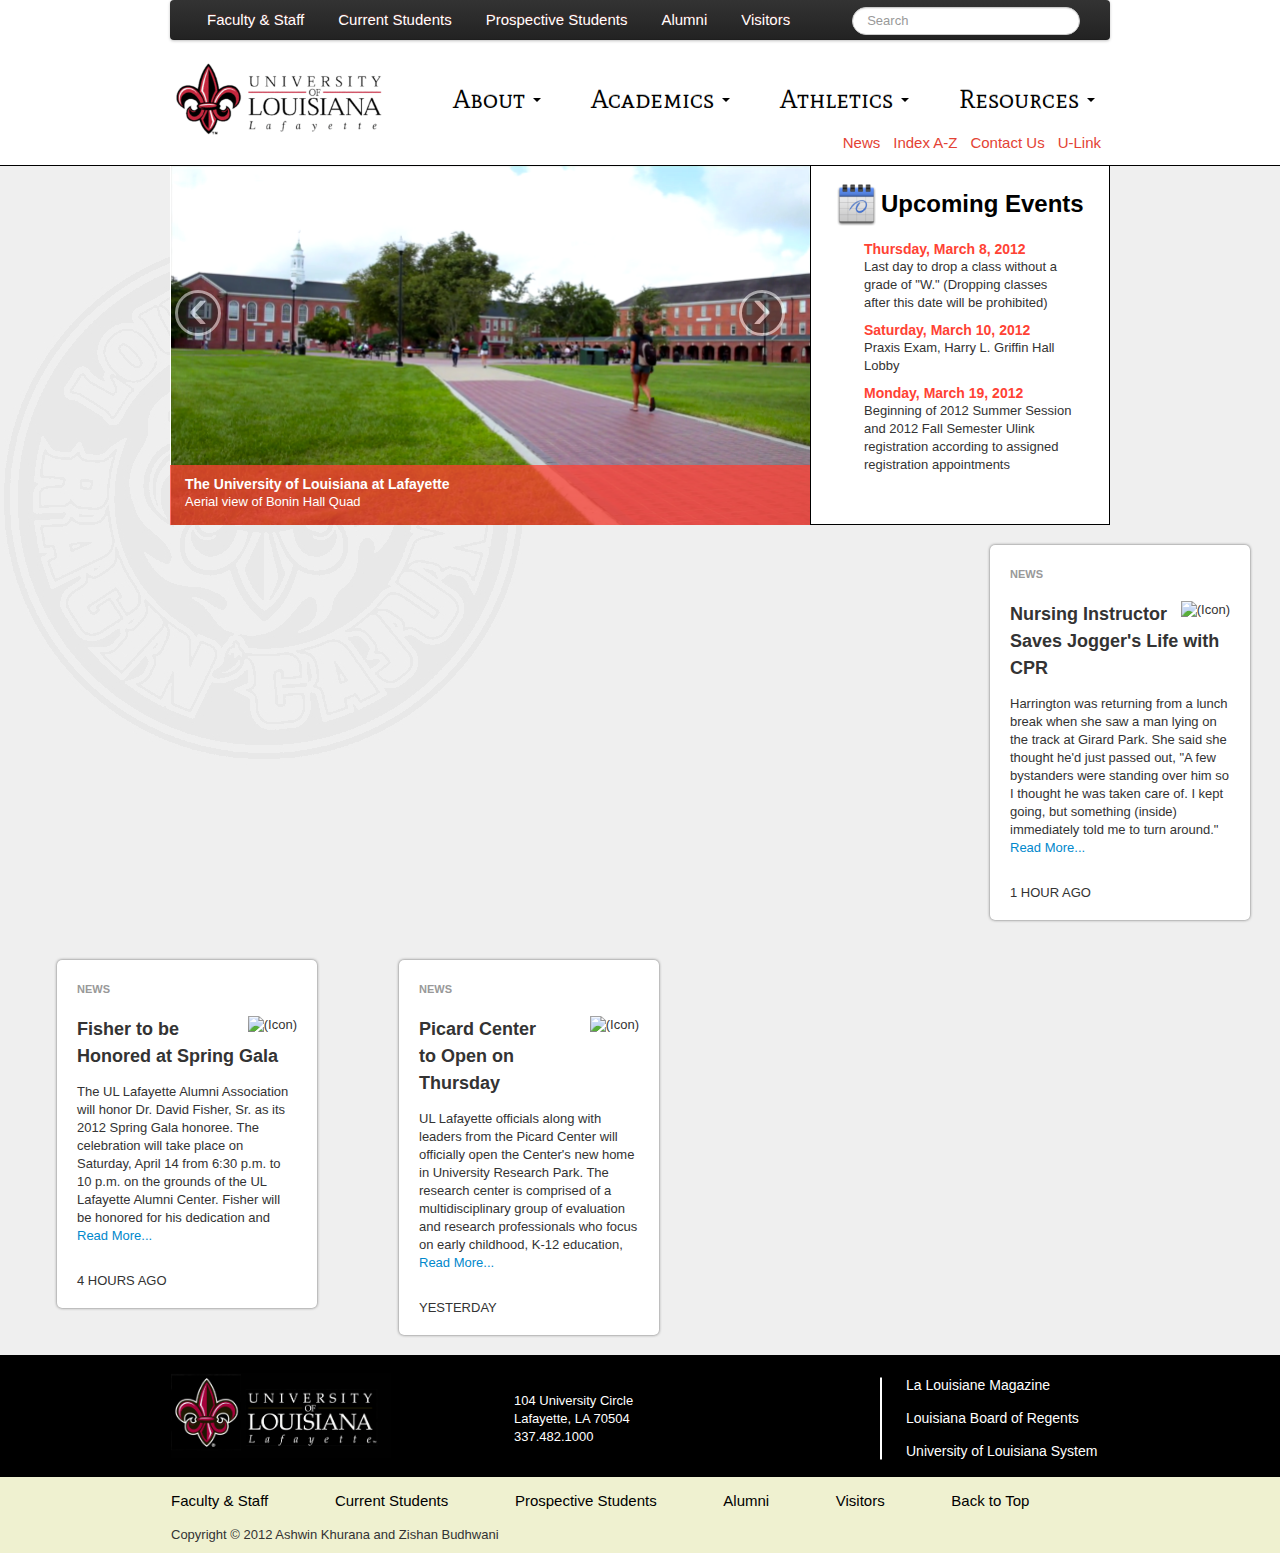
==== commit 42e40575: "academics more changed" ====
--- a/index.html
+++ b/index.html
@@ -51,9 +51,9 @@
           <div class="nav-collapse">
             <ul class="nav">
               <li><a href="facultystaff.html">Faculty & Staff</a></li>
-              <li><a href="currentstudents.html">Current Students</a></li>
-              <li><a href="prospectivestudents.html">Prospective Students</a></li>
-              <li><a href="alumni.html">Alumni</a></li>
+              <li><a href="http://www.louisiana.edu/AboutUs/LinksFor/CurrentStudents.shtml">Current Students</a></li>
+              <li><a href="http://www.louisiana.edu/AboutUs/LinksFor/ProspectiveStudents.shtml">Prospective Students</a></li>
+              <li><a href="http://www.louisiana.edu/AboutUs/LinksFor/AlumniDonorsFriends.shtml">Alumni</a></li>
               <li><a href="http://www.louisiana.edu/AboutUs/LinksFor/Visitors.shtml">Visitors</a></li>
             </ul>
             <ul id="search_top_nav" class="nav">
@@ -114,7 +114,7 @@
                       <li class="divider"></li>
                       <li><a href="http://www.louisiana.edu/Academic/accreditation.shtml">Accreditation Programs</a></li>
                       <li class="divider"></li>
-                      <li><a href="academics.html">More...</a></li>
+                      <li><a href="http://www.louisiana.edu/Academic/">More...</a></li>
                     </ul>
                   </li>
                   <li class="dropdown dropdown_spacing">
@@ -315,7 +315,7 @@
           <img src="images/footerlogo.png">
         </a>
       </div>
-      <div class="span3">
+      <div class="span4">
         <p id="footer_address">104 University Circle</br>
         Lafayette, LA 70504</br>
         337.482.1000</p>
--- a/stylesheets/main.css
+++ b/stylesheets/main.css
@@ -409,14 +409,14 @@
 }
 
 #footer_address {
-    margin-left: 43px;
+    margin-left: 103px;
     margin-top: 22px;
     color: white;
     margin-top: 37px;
 }
 
 #footerbar {
-    margin-left: 246px;
+    margin-left: 156px;
     margin-top: 11px;
 }
 
@@ -954,3 +954,17 @@
     margin-left: 30px;
 }
 
+.aboutuofl {
+    padding: 10px 20px 10px 20px;
+	background: #FFF;
+    margin-top: 51px;
+    border-top: 6px solid rgb(255, 0, 0);
+    width: 588px;
+}
+
+.campuspic {
+    width: 600px;
+    margin-left: 0px;
+    padding-bottom: 20px;
+
+}
